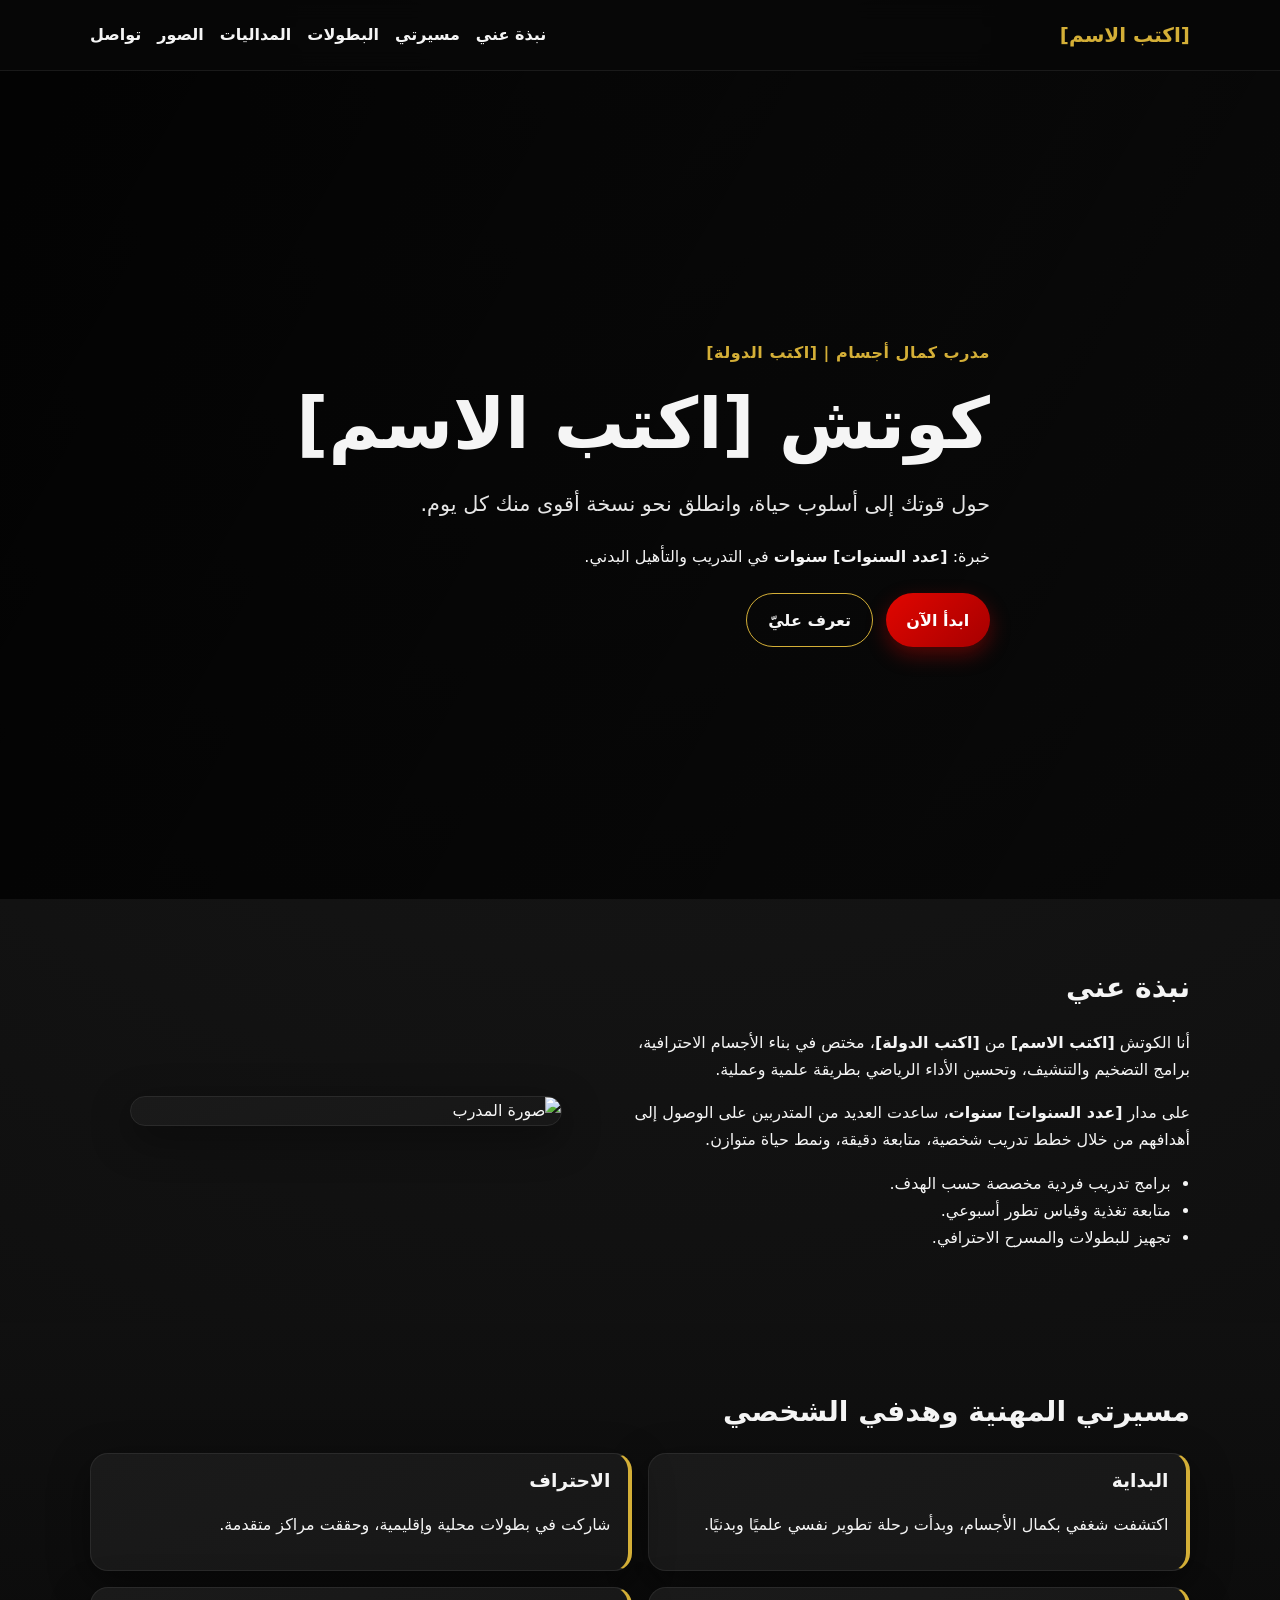
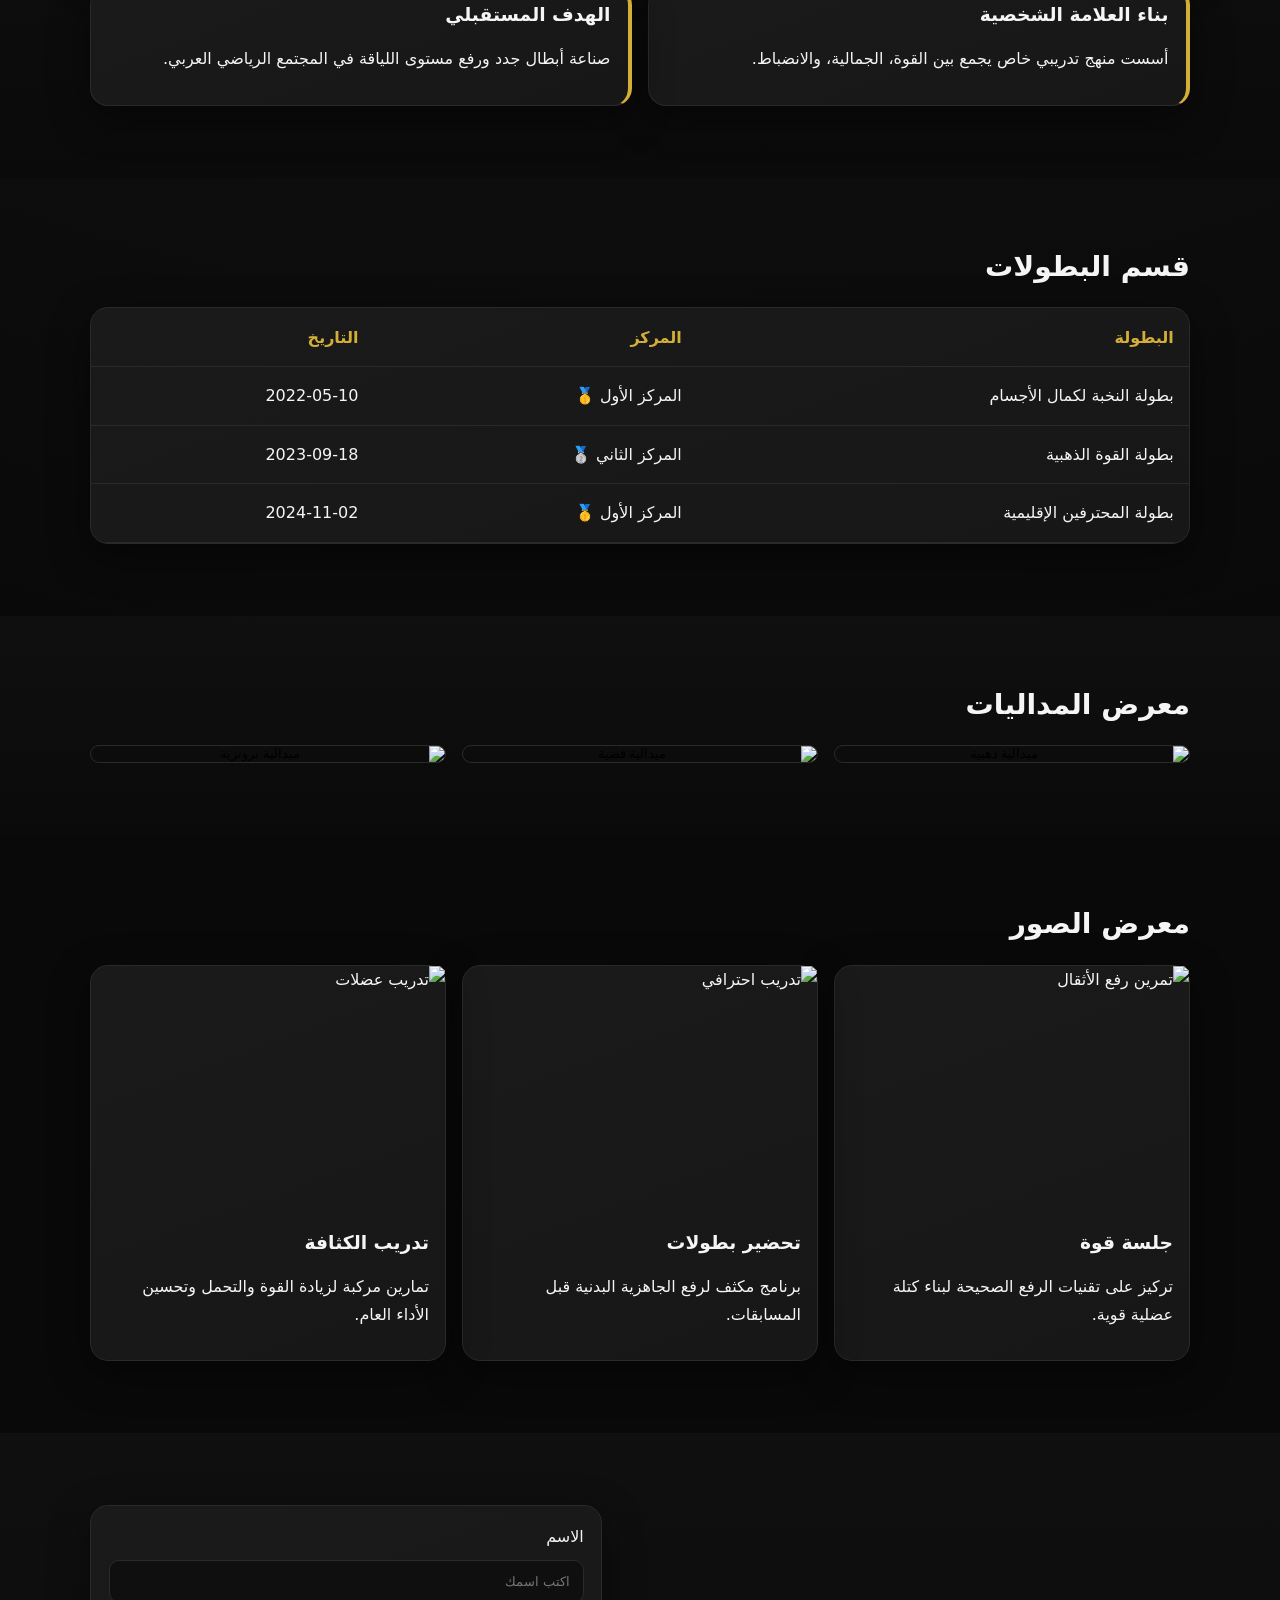
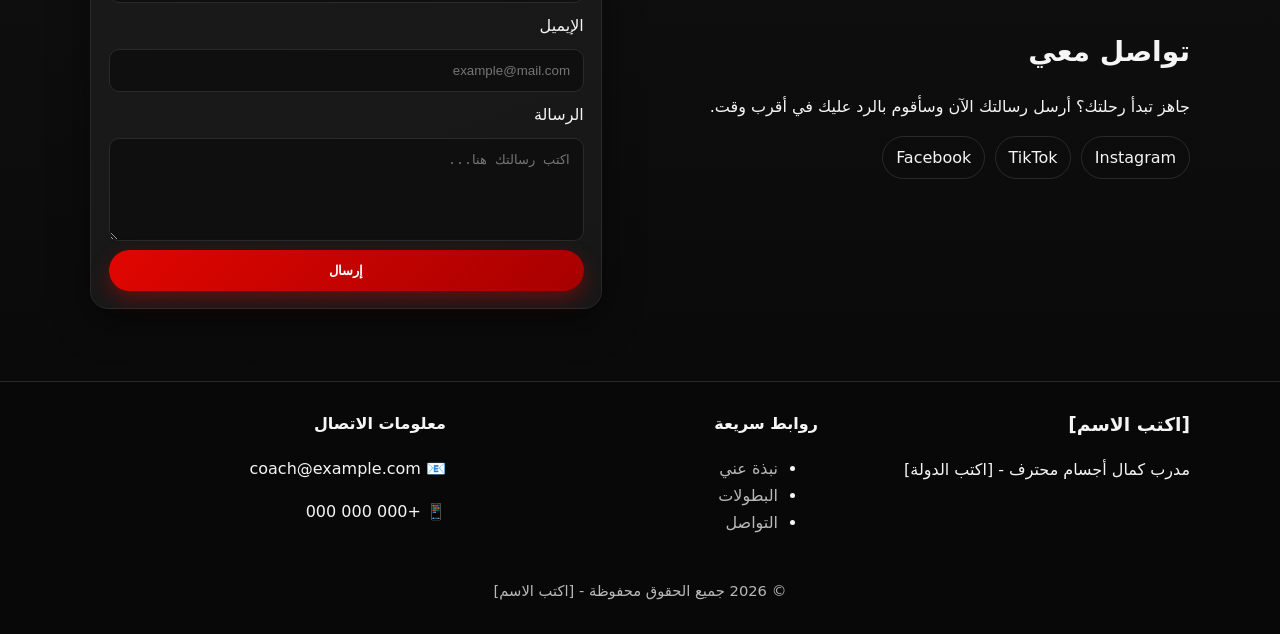
==== index.html @ ee65744c "Add files via upload" ====
<!DOCTYPE html>
<html lang="ar" dir="rtl">
  <head>
    <meta charset="UTF-8" />
    <meta name="viewport" content="width=device-width, initial-scale=1.0" />
    <title>كوتش [اكتب الاسم] | مدرب كمال أجسام محترف</title>
    <meta
      name="description"
      content="الموقع الشخصي لمدرب كمال الأجسام [اكتب الاسم] من [اكتب الدولة] بخبرة [عدد السنوات] في التدريب، البطولات، والتحول الرياضي."
    />
    <meta
      name="keywords"
      content="كمال أجسام, مدرب شخصي, بطولات, تدريب, Fitness Coach, Bodybuilding"
    />
    <meta name="author" content="[اكتب الاسم]" />
    <meta property="og:title" content="كوتش [اكتب الاسم] | مدرب كمال أجسام" />
    <meta
      property="og:description"
      content="تعرف على خبرات وإنجازات [اكتب الاسم] في عالم كمال الأجسام." 
    />
    <meta property="og:type" content="website" />
    <meta property="og:image" content="https://images.unsplash.com/photo-1534438327276-14e5300c3a48?auto=format&fit=crop&w=1600&q=80" />
    <link rel="preconnect" href="https://images.unsplash.com" />
    <link rel="stylesheet" href="style.css" />
  </head>
  <body>
    <header class="site-header">
      <nav class="nav container" aria-label="القائمة الرئيسية">
        <a href="#home" class="brand">[اكتب الاسم]</a>
        <button class="menu-toggle" aria-expanded="false" aria-controls="nav-links">☰</button>
        <ul id="nav-links" class="nav-links">
          <li><a href="#about">نبذة عني</a></li>
          <li><a href="#journey">مسيرتي</a></li>
          <li><a href="#championships">البطولات</a></li>
          <li><a href="#medals">المداليات</a></li>
          <li><a href="#gallery">الصور</a></li>
          <li><a href="#contact">تواصل</a></li>
        </ul>
      </nav>
    </header>

    <main>
      <section id="home" class="hero reveal">
        <div class="hero-overlay"></div>
        <div class="hero-content container">
          <p class="hero-kicker">مدرب كمال أجسام | [اكتب الدولة]</p>
          <h1>كوتش [اكتب الاسم]</h1>
          <p class="hero-subtitle">حول قوتك إلى أسلوب حياة، وانطلق نحو نسخة أقوى منك كل يوم.</p>
          <p class="hero-experience">خبرة: <strong>[عدد السنوات] سنوات</strong> في التدريب والتأهيل البدني.</p>
          <div class="hero-actions">
            <a href="#contact" class="btn btn-primary">ابدأ الآن</a>
            <a href="#about" class="btn btn-outline">تعرف عليّ</a>
          </div>
        </div>
      </section>

      <section id="about" class="section reveal">
        <div class="container about-grid">
          <div>
            <h2>نبذة عني</h2>
            <p>
              أنا الكوتش <strong>[اكتب الاسم]</strong> من <strong>[اكتب الدولة]</strong>، مختص في بناء الأجسام
              الاحترافية، برامج التضخيم والتنشيف، وتحسين الأداء الرياضي بطريقة علمية وعملية.
            </p>
            <p>
              على مدار <strong>[عدد السنوات] سنوات</strong>، ساعدت العديد من المتدربين على الوصول إلى أهدافهم
              من خلال خطط تدريب شخصية، متابعة دقيقة، ونمط حياة متوازن.
            </p>
            <ul class="highlights">
              <li>برامج تدريب فردية مخصصة حسب الهدف.</li>
              <li>متابعة تغذية وقياس تطور أسبوعي.</li>
              <li>تجهيز للبطولات والمسرح الاحترافي.</li>
            </ul>
          </div>
          <figure class="about-photo card">
            <img
              loading="lazy"
              src="https://images.unsplash.com/photo-1599058917212-d750089bc07e?auto=format&fit=crop&w=900&q=80"
              alt="صورة المدرب"
            />
          </figure>
        </div>
      </section>

      <section id="journey" class="section section-dark reveal">
        <div class="container">
          <h2>مسيرتي المهنية وهدفي الشخصي</h2>
          <div class="timeline">
            <article class="timeline-item card">
              <h3>البداية</h3>
              <p>اكتشفت شغفي بكمال الأجسام، وبدأت رحلة تطوير نفسي علميًا وبدنيًا.</p>
            </article>
            <article class="timeline-item card">
              <h3>الاحتراف</h3>
              <p>شاركت في بطولات محلية وإقليمية، وحققت مراكز متقدمة.</p>
            </article>
            <article class="timeline-item card">
              <h3>بناء العلامة الشخصية</h3>
              <p>أسست منهج تدريبي خاص يجمع بين القوة، الجمالية، والانضباط.</p>
            </article>
            <article class="timeline-item card">
              <h3>الهدف المستقبلي</h3>
              <p>صناعة أبطال جدد ورفع مستوى اللياقة في المجتمع الرياضي العربي.</p>
            </article>
          </div>
        </div>
      </section>

      <section id="championships" class="section reveal">
        <div class="container">
          <h2>قسم البطولات</h2>
          <div class="table-wrap card">
            <table>
              <thead>
                <tr>
                  <th>البطولة</th>
                  <th>المركز</th>
                  <th>التاريخ</th>
                </tr>
              </thead>
              <tbody>
                <tr>
                  <td>بطولة النخبة لكمال الأجسام</td>
                  <td>المركز الأول 🥇</td>
                  <td>2022-05-10</td>
                </tr>
                <tr>
                  <td>بطولة القوة الذهبية</td>
                  <td>المركز الثاني 🥈</td>
                  <td>2023-09-18</td>
                </tr>
                <tr>
                  <td>بطولة المحترفين الإقليمية</td>
                  <td>المركز الأول 🥇</td>
                  <td>2024-11-02</td>
                </tr>
              </tbody>
            </table>
          </div>
        </div>
      </section>

      <section id="medals" class="section section-dark reveal">
        <div class="container">
          <h2>معرض المداليات</h2>
          <div class="grid medals-grid">
            <button class="image-card" data-lightbox="https://images.unsplash.com/photo-1571019613454-1cb2f99b2d8b?auto=format&fit=crop&w=1400&q=80" aria-label="عرض الميدالية الأولى">
              <img loading="lazy" src="https://images.unsplash.com/photo-1571019613454-1cb2f99b2d8b?auto=format&fit=crop&w=600&q=70" alt="ميدالية ذهبية" />
            </button>
            <button class="image-card" data-lightbox="https://images.unsplash.com/photo-1517836357463-d25dfeac3438?auto=format&fit=crop&w=1400&q=80" aria-label="عرض الميدالية الثانية">
              <img loading="lazy" src="https://images.unsplash.com/photo-1517836357463-d25dfeac3438?auto=format&fit=crop&w=600&q=70" alt="ميدالية فضية" />
            </button>
            <button class="image-card" data-lightbox="https://images.unsplash.com/photo-1541534741688-6078c6bfb5c5?auto=format&fit=crop&w=1400&q=80" aria-label="عرض الميدالية الثالثة">
              <img loading="lazy" src="https://images.unsplash.com/photo-1541534741688-6078c6bfb5c5?auto=format&fit=crop&w=600&q=70" alt="ميدالية برونزية" />
            </button>
          </div>
        </div>
      </section>

      <section id="gallery" class="section reveal">
        <div class="container">
          <h2>معرض الصور</h2>
          <div class="grid photo-grid">
            <article class="card photo-card">
              <img loading="lazy" src="https://images.unsplash.com/photo-1579758629938-03607ccdbaba?auto=format&fit=crop&w=900&q=80" alt="تمرين رفع الأثقال" />
              <div class="photo-info">
                <h3>جلسة قوة</h3>
                <p>تركيز على تقنيات الرفع الصحيحة لبناء كتلة عضلية قوية.</p>
              </div>
            </article>
            <article class="card photo-card">
              <img loading="lazy" src="https://images.unsplash.com/photo-1583454110551-21f2fa2afe61?auto=format&fit=crop&w=900&q=80" alt="تدريب احترافي" />
              <div class="photo-info">
                <h3>تحضير بطولات</h3>
                <p>برنامج مكثف لرفع الجاهزية البدنية قبل المسابقات.</p>
              </div>
            </article>
            <article class="card photo-card">
              <img loading="lazy" src="https://images.unsplash.com/photo-1530822847156-5df684ec5ee1?auto=format&fit=crop&w=900&q=80" alt="تدريب عضلات" />
              <div class="photo-info">
                <h3>تدريب الكثافة</h3>
                <p>تمارين مركبة لزيادة القوة والتحمل وتحسين الأداء العام.</p>
              </div>
            </article>
          </div>
        </div>
      </section>

      <section id="contact" class="section section-dark reveal">
        <div class="container contact-grid">
          <div>
            <h2>تواصل معي</h2>
            <p>جاهز تبدأ رحلتك؟ أرسل رسالتك الآن وسأقوم بالرد عليك في أقرب وقت.</p>
            <div class="social-links">
              <a href="#" aria-label="Instagram">Instagram</a>
              <a href="#" aria-label="TikTok">TikTok</a>
              <a href="#" aria-label="Facebook">Facebook</a>
            </div>
          </div>
          <form class="contact-form card" aria-label="نموذج التواصل">
            <label for="name">الاسم</label>
            <input id="name" name="name" type="text" placeholder="اكتب اسمك" required />

            <label for="email">الإيميل</label>
            <input id="email" name="email" type="email" placeholder="example@mail.com" required />

            <label for="message">الرسالة</label>
            <textarea id="message" name="message" rows="5" placeholder="اكتب رسالتك هنا..." required></textarea>

            <button type="submit" class="btn btn-primary">إرسال</button>
          </form>
        </div>
      </section>
    </main>

    <footer class="site-footer">
      <div class="container footer-grid">
        <div>
          <h3>[اكتب الاسم]</h3>
          <p>مدرب كمال أجسام محترف - [اكتب الدولة]</p>
        </div>
        <div>
          <h4>روابط سريعة</h4>
          <ul>
            <li><a href="#about">نبذة عني</a></li>
            <li><a href="#championships">البطولات</a></li>
            <li><a href="#contact">التواصل</a></li>
          </ul>
        </div>
        <div>
          <h4>معلومات الاتصال</h4>
          <p>📧 coach@example.com</p>
          <p>📱 +000 000 000</p>
        </div>
      </div>
      <p class="copyright">© 2026 جميع الحقوق محفوظة - [اكتب الاسم]</p>
    </footer>

    <div class="lightbox" id="lightbox" aria-hidden="true">
      <button class="lightbox-close" aria-label="إغلاق">×</button>
      <img src="" alt="عرض الصورة بالحجم الكامل" />
    </div>

    <script src="script.js"></script>
  </body>
</html>
---- style.css ----
:root {
  --bg: #090909;
  --bg-alt: #121212;
  --text: #f5f5f5;
  --muted: #b8b8b8;
  --primary: #e10600;
  --accent: #d4af37;
  --card: #171717;
  --border: #2a2a2a;
  --shadow: 0 12px 40px rgba(0, 0, 0, 0.45);
}

* {
  box-sizing: border-box;
}

html {
  scroll-behavior: smooth;
}

body {
  margin: 0;
  font-family: "Tajawal", "Cairo", system-ui, -apple-system, sans-serif;
  background: radial-gradient(circle at top, #1a1a1a, var(--bg) 60%);
  color: var(--text);
  line-height: 1.7;
}

img {
  max-width: 100%;
  display: block;
}

.container {
  width: min(1100px, 92%);
  margin-inline: auto;
}

.section {
  padding: 4.5rem 0;
}

.section-dark {
  background: linear-gradient(180deg, rgba(16, 16, 16, 0.95), rgba(10, 10, 10, 0.98));
}

h1,
h2,
h3,
h4 {
  margin-top: 0;
  line-height: 1.2;
}

h2 {
  font-size: clamp(1.6rem, 2.2vw, 2.3rem);
  margin-bottom: 1.5rem;
}

.site-header {
  position: sticky;
  top: 0;
  z-index: 100;
  background: rgba(0, 0, 0, 0.7);
  backdrop-filter: blur(10px);
  border-bottom: 1px solid rgba(255, 255, 255, 0.08);
}

.nav {
  display: flex;
  align-items: center;
  justify-content: space-between;
  min-height: 70px;
  gap: 1rem;
}

.brand {
  color: var(--accent);
  text-decoration: none;
  font-weight: 800;
  font-size: 1.25rem;
}

.nav-links {
  list-style: none;
  display: flex;
  gap: 1rem;
  margin: 0;
  padding: 0;
}

.nav-links a {
  color: var(--text);
  text-decoration: none;
  font-weight: 600;
  transition: color 0.25s ease;
}

.nav-links a:hover {
  color: var(--primary);
}

.menu-toggle {
  display: none;
  background: transparent;
  color: var(--text);
  border: 0;
  font-size: 1.5rem;
  cursor: pointer;
}

.hero {
  position: relative;
  min-height: 92vh;
  display: grid;
  align-items: center;
  overflow: hidden;
  background-image: url("https://images.unsplash.com/photo-1581009146145-b5ef050c2e1e?auto=format&fit=crop&w=1800&q=80");
  background-size: cover;
  background-position: center;
}

.hero-overlay {
  position: absolute;
  inset: 0;
  background: linear-gradient(120deg, rgba(0, 0, 0, 0.88), rgba(0, 0, 0, 0.55));
}

.hero-content {
  position: relative;
  z-index: 1;
  max-width: 700px;
}

.hero h1 {
  font-size: clamp(2.1rem, 6vw, 4.4rem);
  margin-bottom: 0.7rem;
}

.hero-kicker {
  color: var(--accent);
  font-weight: 700;
  letter-spacing: 0.5px;
}

.hero-subtitle {
  font-size: clamp(1rem, 2vw, 1.3rem);
  color: #e6e6e6;
}

.hero-actions {
  display: flex;
  gap: 0.8rem;
  margin-top: 1.4rem;
  flex-wrap: wrap;
}

.btn {
  border: none;
  padding: 0.8rem 1.3rem;
  border-radius: 999px;
  text-decoration: none;
  font-weight: 700;
  display: inline-flex;
  align-items: center;
  justify-content: center;
  transition: transform 0.25s ease, box-shadow 0.25s ease, background-color 0.25s ease;
}

.btn:hover {
  transform: translateY(-3px);
}

.btn-primary {
  background: linear-gradient(135deg, var(--primary), #a60000);
  color: #fff;
  box-shadow: 0 8px 20px rgba(225, 6, 0, 0.35);
}

.btn-outline {
  color: var(--text);
  border: 1px solid var(--accent);
}

.card {
  background: linear-gradient(160deg, #1a1a1a, var(--card));
  border: 1px solid var(--border);
  border-radius: 18px;
  box-shadow: var(--shadow);
}

.about-grid,
.contact-grid {
  display: grid;
  grid-template-columns: 1.1fr 1fr;
  gap: 1.5rem;
  align-items: center;
}

.about-photo {
  overflow: hidden;
}

.about-photo img {
  width: 100%;
  height: 100%;
  object-fit: cover;
}

.highlights {
  margin: 1rem 0 0;
  padding-right: 1.2rem;
}

.timeline {
  display: grid;
  grid-template-columns: repeat(2, minmax(0, 1fr));
  gap: 1rem;
}

.timeline-item {
  padding: 1rem 1.1rem;
  border-inline-start: 4px solid var(--accent);
}

.table-wrap {
  overflow: auto;
}

table {
  width: 100%;
  border-collapse: collapse;
  min-width: 600px;
}

th,
td {
  padding: 0.95rem;
  text-align: right;
  border-bottom: 1px solid var(--border);
}

th {
  color: var(--accent);
}

.grid {
  display: grid;
  gap: 1rem;
}

.medals-grid {
  grid-template-columns: repeat(auto-fit, minmax(220px, 1fr));
}

.image-card {
  border: 1px solid var(--border);
  border-radius: 14px;
  overflow: hidden;
  cursor: pointer;
  padding: 0;
  background: transparent;
  transition: transform 0.2s ease, box-shadow 0.2s ease;
}

.image-card:hover,
.photo-card:hover {
  transform: translateY(-5px);
  box-shadow: 0 10px 24px rgba(212, 175, 55, 0.25);
}

.photo-grid {
  grid-template-columns: repeat(auto-fit, minmax(250px, 1fr));
}

.photo-card img {
  width: 100%;
  height: 250px;
  object-fit: cover;
}

.photo-info {
  padding: 1rem;
}

.social-links {
  display: flex;
  flex-wrap: wrap;
  gap: 0.6rem;
  margin-top: 1rem;
}

.social-links a {
  color: var(--text);
  text-decoration: none;
  border: 1px solid var(--border);
  border-radius: 999px;
  padding: 0.45rem 0.8rem;
  transition: background-color 0.2s ease;
}

.social-links a:hover {
  background: #222;
}

.contact-form {
  display: grid;
  gap: 0.6rem;
  padding: 1.1rem;
}

input,
textarea {
  width: 100%;
  padding: 0.8rem;
  border: 1px solid var(--border);
  border-radius: 10px;
  background: #0f0f0f;
  color: var(--text);
}

.site-footer {
  border-top: 1px solid var(--border);
  background: #080808;
  padding: 2rem 0 1rem;
}

.footer-grid {
  display: grid;
  grid-template-columns: repeat(3, 1fr);
  gap: 1rem;
}

.site-footer a {
  color: var(--muted);
  text-decoration: none;
}

.copyright {
  text-align: center;
  color: var(--muted);
  margin-top: 1.6rem;
  font-size: 0.92rem;
}

.lightbox {
  position: fixed;
  inset: 0;
  background: rgba(0, 0, 0, 0.9);
  display: none;
  align-items: center;
  justify-content: center;
  padding: 1rem;
  z-index: 500;
}

.lightbox.active {
  display: flex;
}

.lightbox img {
  max-width: min(1000px, 95vw);
  max-height: 88vh;
  border-radius: 12px;
}

.lightbox-close {
  position: absolute;
  top: 1rem;
  left: 1rem;
  font-size: 2rem;
  color: #fff;
  background: transparent;
  border: 0;
  cursor: pointer;
}

/* Animation helpers */
.reveal {
  opacity: 0;
  transform: translateY(30px);
  transition: opacity 0.7s ease, transform 0.7s ease;
}

.reveal.visible {
  opacity: 1;
  transform: translateY(0);
}

@media (max-width: 900px) {
  .about-grid,
  .contact-grid,
  .footer-grid,
  .timeline {
    grid-template-columns: 1fr;
  }

  .menu-toggle {
    display: inline-block;
  }

  .nav-links {
    position: absolute;
    top: 70px;
    left: 4%;
    right: 4%;
    background: #101010;
    border: 1px solid var(--border);
    border-radius: 12px;
    padding: 0.8rem;
    flex-direction: column;
    display: none;
  }

  .nav-links.open {
    display: flex;
  }
}
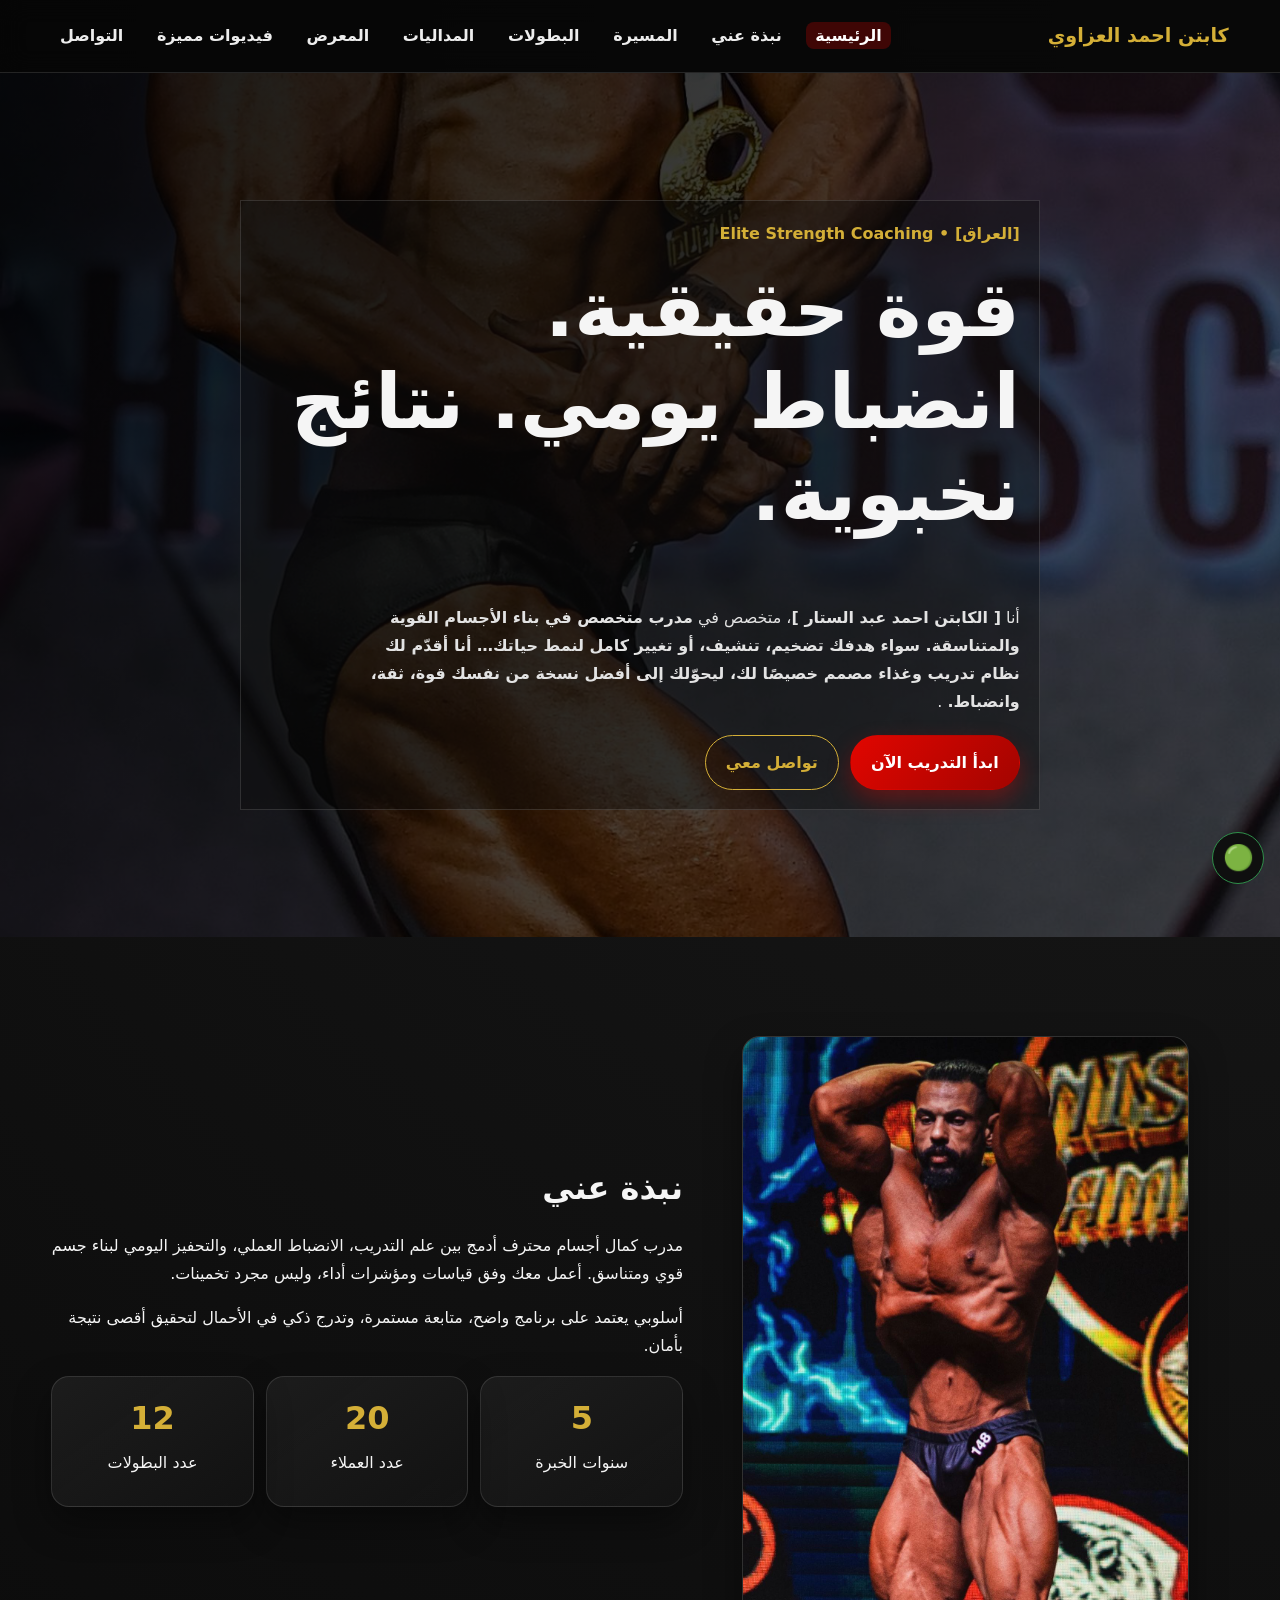
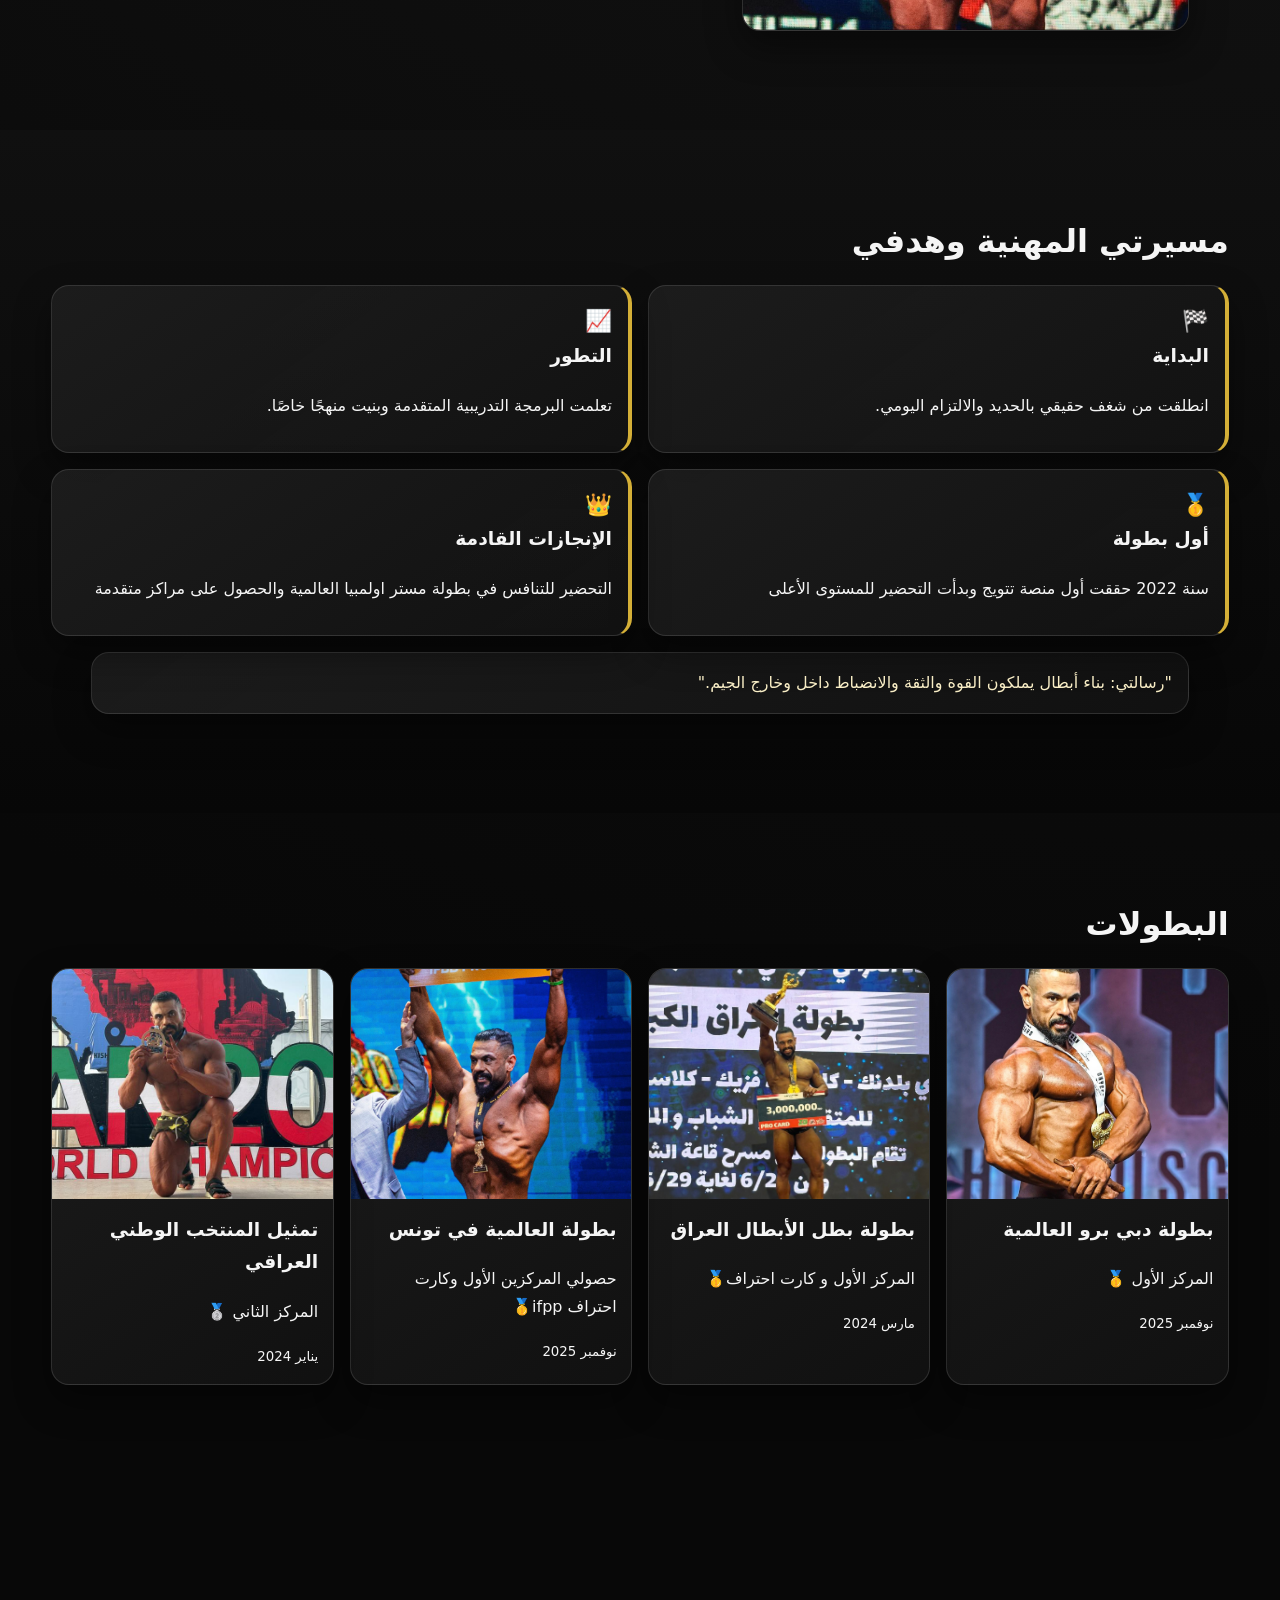
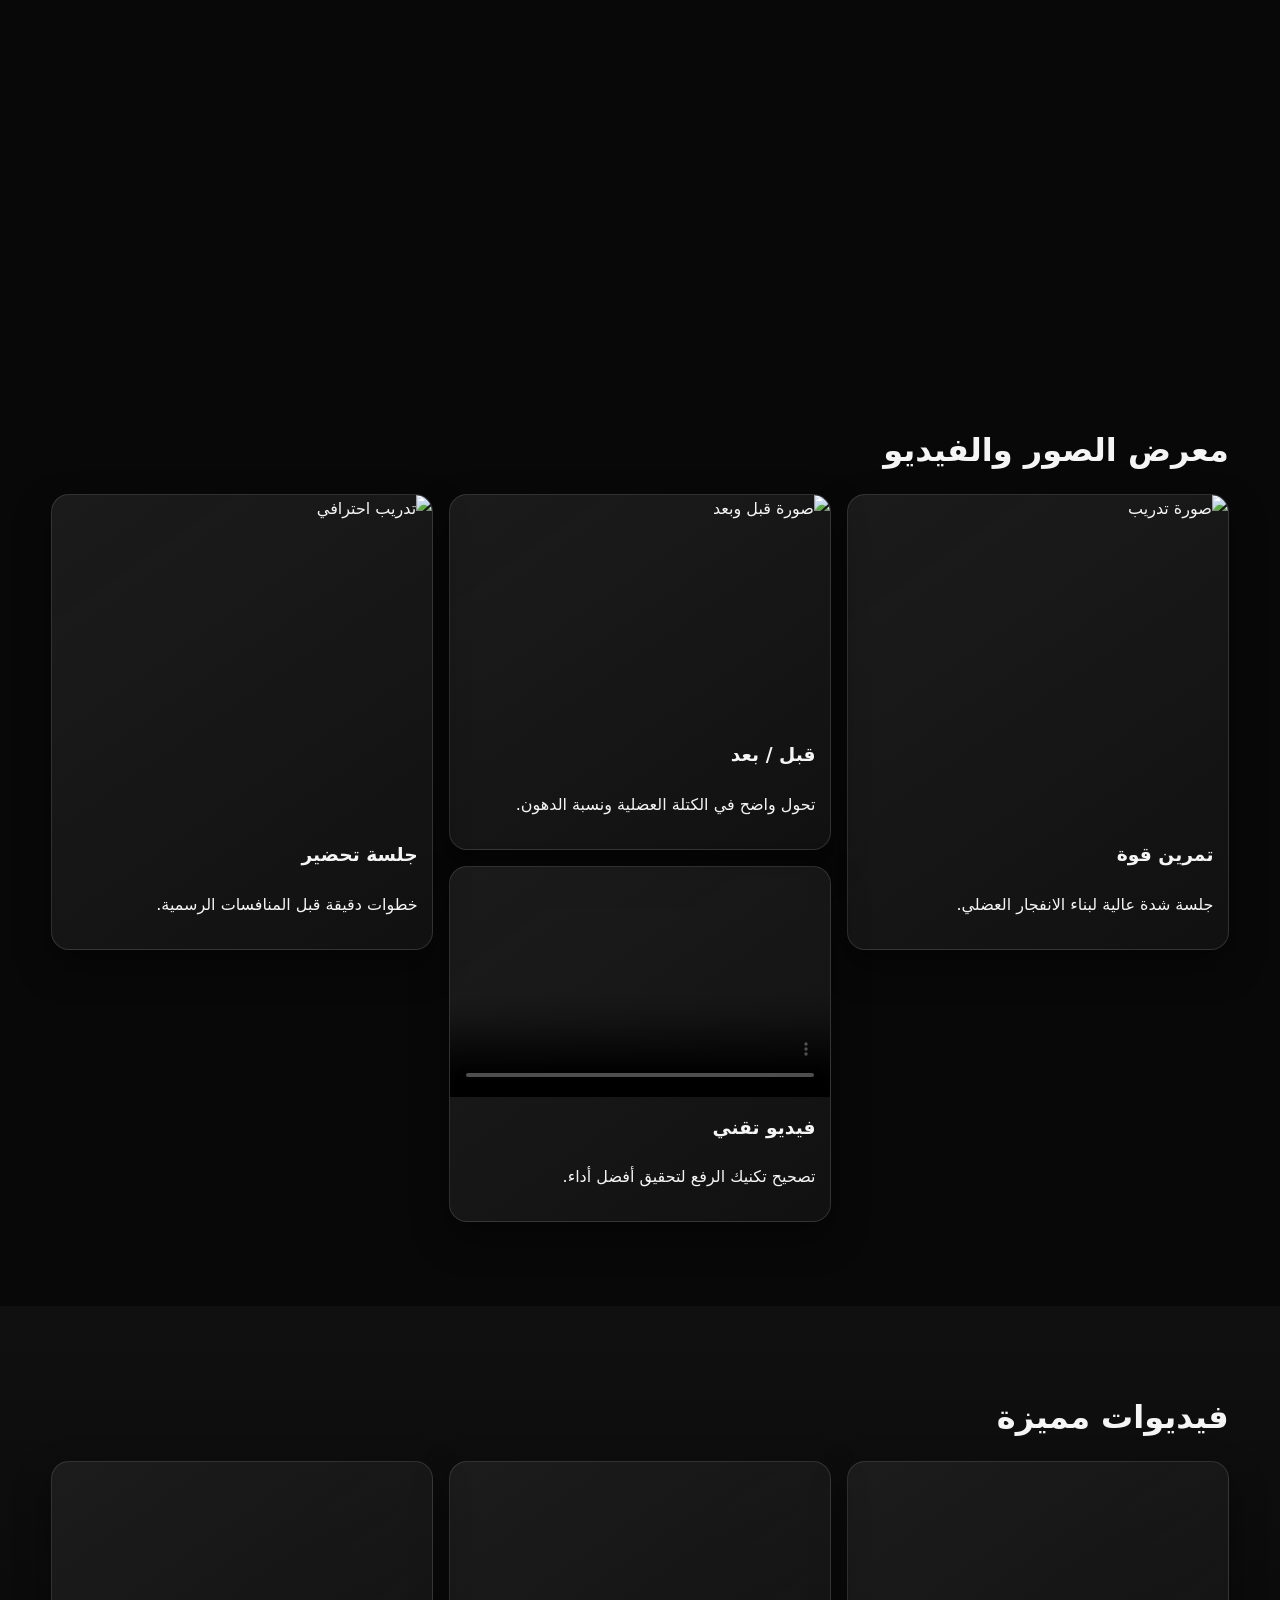
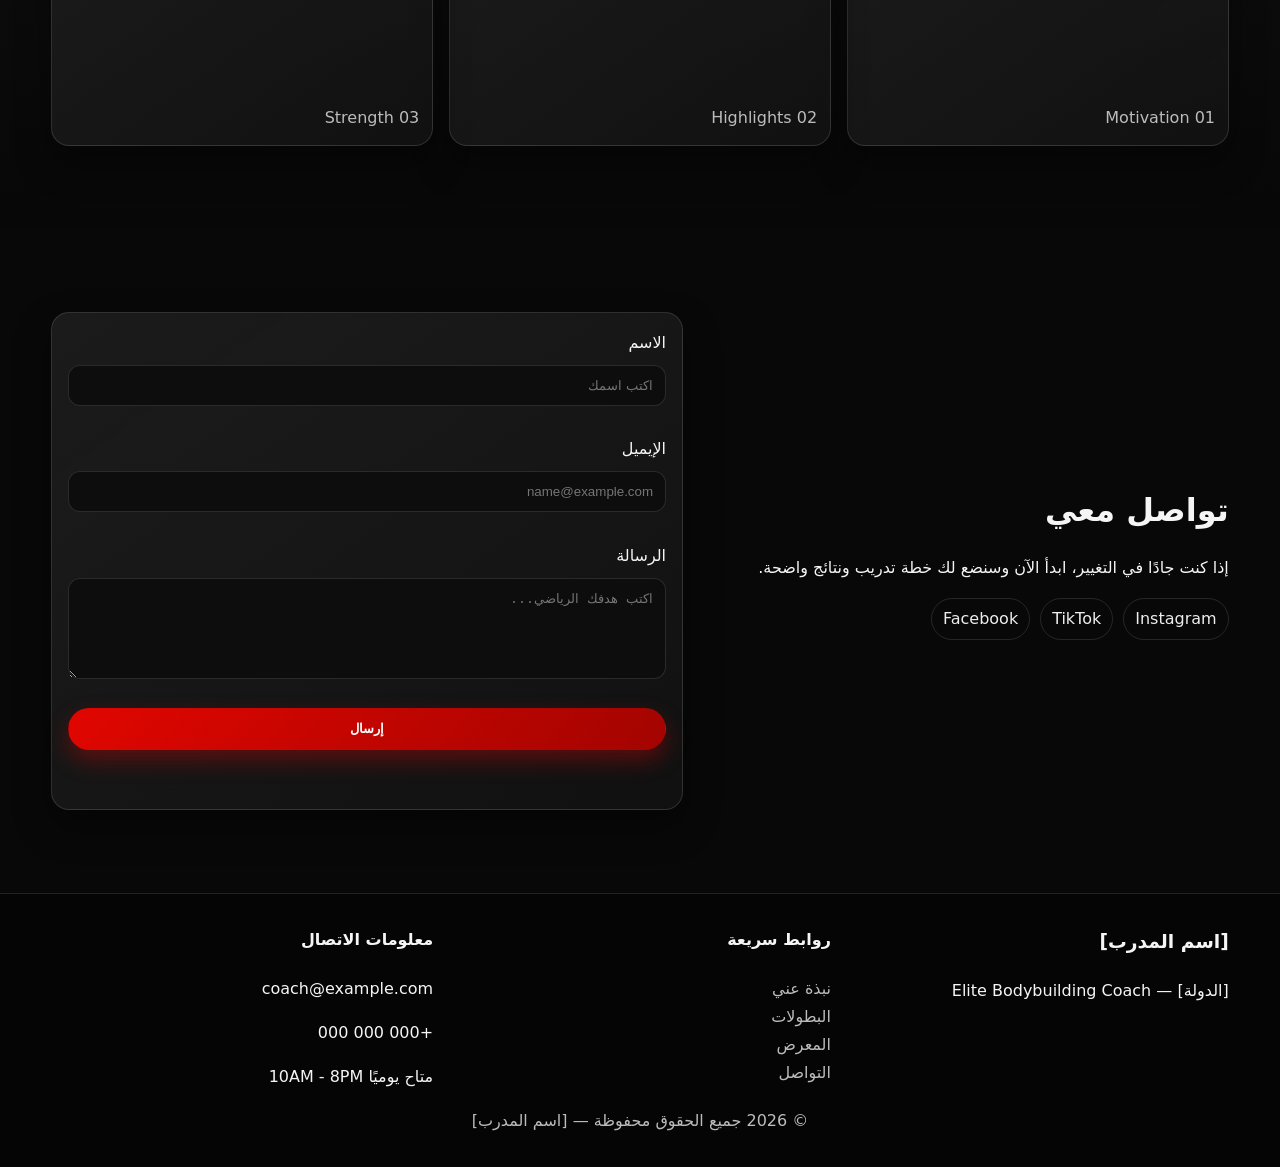
==== commit f39daff0: "Add files via upload" ====
--- a/index.html
+++ b/index.html
@@ -3,242 +3,293 @@
   <head>
     <meta charset="UTF-8" />
     <meta name="viewport" content="width=device-width, initial-scale=1.0" />
-    <title>كوتش [اكتب الاسم] | مدرب كمال أجسام محترف</title>
+    <title>[اسم المدرب] | Elite Bodybuilding Coach</title>
     <meta
       name="description"
-      content="الموقع الشخصي لمدرب كمال الأجسام [اكتب الاسم] من [اكتب الدولة] بخبرة [عدد السنوات] في التدريب، البطولات، والتحول الرياضي."
+      content="الهوية الرسمية للمدرب [اسم المدرب] — مدرب كمال أجسام احترافي للتضخيم والتنشيف والتدريب الأونلاين بخطط دقيقة ونتائج قوية."
     />
+    <meta name="keywords" content="Bodybuilding, Personal Trainer, تضخيم, تنشيف, تدريب أونلاين" />
+    <meta name="author" content="[اسم المدرب]" />
+    <meta name="theme-color" content="#080808" />
+    <meta property="og:title" content="[اسم المدرب] | Elite Coach" />
+    <meta property="og:description" content="ابنِ جسمًا قويًا بعقلية الأبطال مع مدرب محترف." />
     <meta
-      name="keywords"
-      content="كمال أجسام, مدرب شخصي, بطولات, تدريب, Fitness Coach, Bodybuilding"
+      property="og:image"
+      content="https://images.unsplash.com/photo-1534367610501-26aa4fcf43b7?auto=format&fit=crop&w=1600&q=80"
     />
-    <meta name="author" content="[اكتب الاسم]" />
-    <meta property="og:title" content="كوتش [اكتب الاسم] | مدرب كمال أجسام" />
-    <meta
-      property="og:description"
-      content="تعرف على خبرات وإنجازات [اكتب الاسم] في عالم كمال الأجسام." 
-    />
-    <meta property="og:type" content="website" />
-    <meta property="og:image" content="https://images.unsplash.com/photo-1534438327276-14e5300c3a48?auto=format&fit=crop&w=1600&q=80" />
+
     <link rel="preconnect" href="https://images.unsplash.com" />
     <link rel="stylesheet" href="style.css" />
   </head>
   <body>
+    <div id="scrollProgress" aria-hidden="true"></div>
+
     <header class="site-header">
-      <nav class="nav container" aria-label="القائمة الرئيسية">
-        <a href="#home" class="brand">[اكتب الاسم]</a>
-        <button class="menu-toggle" aria-expanded="false" aria-controls="nav-links">☰</button>
-        <ul id="nav-links" class="nav-links">
+      <nav class="container navbar" aria-label="التنقل الرئيسي">
+        <a href="#hero" class="brand">كابتن احمد العزاوي</a>
+
+        <button id="menuToggle" class="menu-toggle" aria-expanded="false" aria-label="فتح القائمة">
+          ☰
+        </button>
+
+        <ul id="navLinks" class="nav-links">
+          <li><a href="#hero">الرئيسية</a></li>
           <li><a href="#about">نبذة عني</a></li>
-          <li><a href="#journey">مسيرتي</a></li>
+          <li><a href="#journey">المسيرة</a></li>
           <li><a href="#championships">البطولات</a></li>
           <li><a href="#medals">المداليات</a></li>
-          <li><a href="#gallery">الصور</a></li>
-          <li><a href="#contact">تواصل</a></li>
+          <li><a href="#gallery">المعرض</a></li>
+          <li><a href="#featured-videos">فيديوات مميزة</a></li>
+          <li><a href="#contact">التواصل</a></li>
         </ul>
       </nav>
     </header>
 
     <main>
-      <section id="home" class="hero reveal">
+      <!-- 1) HERO SECTION -->
+      <section id="hero" class="hero reveal">
+        <video class="hero-video" autoplay muted loop playsinline poster="images/11.jpg">
+          <source src="images/v3.mp4" type="video/mp4" />
+        </video>
+        <img
+          class="hero-fallback"
+          src="images/10.jpg"
+          alt="مدرب كمال أجسام"
+          fetchpriority="high"
+        />
         <div class="hero-overlay"></div>
-        <div class="hero-content container">
-          <p class="hero-kicker">مدرب كمال أجسام | [اكتب الدولة]</p>
-          <h1>كوتش [اكتب الاسم]</h1>
-          <p class="hero-subtitle">حول قوتك إلى أسلوب حياة، وانطلق نحو نسخة أقوى منك كل يوم.</p>
-          <p class="hero-experience">خبرة: <strong>[عدد السنوات] سنوات</strong> في التدريب والتأهيل البدني.</p>
-          <div class="hero-actions">
-            <a href="#contact" class="btn btn-primary">ابدأ الآن</a>
-            <a href="#about" class="btn btn-outline">تعرف عليّ</a>
-          </div>
-        </div>
-      </section>
-
+
+        <div class="container hero-content glass">
+          <p class="eyebrow">[العراق] • Elite Strength Coaching</p>
+          <h1>قوة حقيقية. انضباط يومي. نتائج نخبوية.</h1>
+          <p class="lead">
+            أنا <strong>[ الكابتن احمد عبد الستار ]</strong>، متخصص في
+            <strong>  مدرب متخصص في بناء الأجسام القوية والمتناسقة.
+سواء هدفك تضخيم، تنشيف، أو تغيير كامل لنمط حياتك…
+أنا أقدّم لك نظام تدريب وغذاء مصمم خصيصًا لك،
+ليحوّلك إلى أفضل نسخة من نفسك  قوة، ثقة، وانضباط.</strong> <strong></strong>.
+           
+          </p>
+          <div class="hero-cta">
+            <a href="tell.html" class="btn btn-primary">ابدأ التدريب الآن</a>
+            <a href="#contact" class="btn btn-outline">تواصل معي</a>
+          </div>
+
+          
+        </div>
+      </section>
+
+      <!-- 2) ABOUT -->
       <section id="about" class="section reveal">
         <div class="container about-grid">
+          <figure class="panel profile-card tilt-card">
+            <img
+              loading="lazy"
+              src="images/3.jpg"
+              alt="الصورة الاحترافية للمدرب"
+            />
+          </figure>
+
           <div>
             <h2>نبذة عني</h2>
             <p>
-              أنا الكوتش <strong>[اكتب الاسم]</strong> من <strong>[اكتب الدولة]</strong>، مختص في بناء الأجسام
-              الاحترافية، برامج التضخيم والتنشيف، وتحسين الأداء الرياضي بطريقة علمية وعملية.
+              مدرب كمال أجسام محترف أدمج بين علم التدريب، الانضباط العملي، والتحفيز اليومي لبناء جسم قوي ومتناسق.
+              أعمل معك وفق قياسات ومؤشرات أداء، وليس مجرد تخمينات.
             </p>
             <p>
-              على مدار <strong>[عدد السنوات] سنوات</strong>، ساعدت العديد من المتدربين على الوصول إلى أهدافهم
-              من خلال خطط تدريب شخصية، متابعة دقيقة، ونمط حياة متوازن.
+              أسلوبي يعتمد على برنامج واضح، متابعة مستمرة، وتدرج ذكي في الأحمال لتحقيق أقصى نتيجة بأمان.
             </p>
-            <ul class="highlights">
-              <li>برامج تدريب فردية مخصصة حسب الهدف.</li>
-              <li>متابعة تغذية وقياس تطور أسبوعي.</li>
-              <li>تجهيز للبطولات والمسرح الاحترافي.</li>
-            </ul>
-          </div>
-          <figure class="about-photo card">
-            <img
-              loading="lazy"
-              src="https://images.unsplash.com/photo-1599058917212-d750089bc07e?auto=format&fit=crop&w=900&q=80"
-              alt="صورة المدرب"
-            />
-          </figure>
-        </div>
-      </section>
-
+
+            <div class="stats-grid">
+              <article class="panel stat">
+                <h3 data-counter="5">0</h3>
+                <p>سنوات الخبرة</p>
+              </article>
+              <article class="panel stat">
+                <h3 data-counter="20">0</h3>
+                <p>عدد العملاء</p>
+              </article>
+              <article class="panel stat">
+                <h3 data-counter="12">0</h3>
+                <p>عدد البطولات</p>
+              </article>
+            </div>
+          </div>
+        </div>
+      </section>
+
+      <!-- 3) CAREER + MISSION -->
       <section id="journey" class="section section-dark reveal">
         <div class="container">
-          <h2>مسيرتي المهنية وهدفي الشخصي</h2>
+          <h2>مسيرتي المهنية وهدفي</h2>
+
           <div class="timeline">
-            <article class="timeline-item card">
-              <h3>البداية</h3>
-              <p>اكتشفت شغفي بكمال الأجسام، وبدأت رحلة تطوير نفسي علميًا وبدنيًا.</p>
-            </article>
-            <article class="timeline-item card">
-              <h3>الاحتراف</h3>
-              <p>شاركت في بطولات محلية وإقليمية، وحققت مراكز متقدمة.</p>
-            </article>
-            <article class="timeline-item card">
-              <h3>بناء العلامة الشخصية</h3>
-              <p>أسست منهج تدريبي خاص يجمع بين القوة، الجمالية، والانضباط.</p>
-            </article>
-            <article class="timeline-item card">
-              <h3>الهدف المستقبلي</h3>
-              <p>صناعة أبطال جدد ورفع مستوى اللياقة في المجتمع الرياضي العربي.</p>
-            </article>
-          </div>
-        </div>
-      </section>
-
+            <article class="panel timeline-item"><span>🏁</span><h3>البداية</h3><p>انطلقت من شغف حقيقي بالحديد والالتزام اليومي.</p></article>
+            <article class="panel timeline-item"><span>📈</span><h3>التطور</h3><p>تعلمت البرمجة التدريبية المتقدمة وبنيت منهجًا خاصًا.</p></article>
+            <article class="panel timeline-item"><span>🥇</span><h3>أول بطولة</h3><p> سنة 2022 حققت أول منصة تتويج وبدأت التحضير للمستوى الأعلى </p></article>
+            <article class="panel timeline-item"><span>👑</span><h3>الإنجازات القادمة</h3><p> التحضير للتنافس في بطولة مستر اولمبيا العالمية والحصول على مراكز متقدمة </p></article>
+          </div>
+
+          <blockquote class="panel mission">
+            "رسالتي: بناء أبطال يملكون القوة والثقة والانضباط داخل وخارج الجيم."
+          </blockquote>
+        </div>
+      </section>
+
+      <!-- 4) CHAMPIONSHIPS -->
       <section id="championships" class="section reveal">
         <div class="container">
-          <h2>قسم البطولات</h2>
-          <div class="table-wrap card">
-            <table>
-              <thead>
-                <tr>
-                  <th>البطولة</th>
-                  <th>المركز</th>
-                  <th>التاريخ</th>
-                </tr>
-              </thead>
-              <tbody>
-                <tr>
-                  <td>بطولة النخبة لكمال الأجسام</td>
-                  <td>المركز الأول 🥇</td>
-                  <td>2022-05-10</td>
-                </tr>
-                <tr>
-                  <td>بطولة القوة الذهبية</td>
-                  <td>المركز الثاني 🥈</td>
-                  <td>2023-09-18</td>
-                </tr>
-                <tr>
-                  <td>بطولة المحترفين الإقليمية</td>
-                  <td>المركز الأول 🥇</td>
-                  <td>2024-11-02</td>
-                </tr>
-              </tbody>
-            </table>
-          </div>
-        </div>
-      </section>
-
+          <div class="section-head">
+            <h2>البطولات</h2>
+            
+          </div>
+
+          <div class="cards-grid championships-grid">
+
+            <article class="panel champ-card" data-tags="2024 regional">
+              <img loading="lazy" src="images/111.jpg" alt="بطولة المحترفين" />
+              <div><h3>بطولة دبي برو العالمية</h3><p>المركز الأول 🥇</p><small>نوفمبر 2025</small></div>
+            </article>
+
+            <article class="panel champ-card" data-tags="2025 regional">
+              <img loading="lazy" src="images/133.jpg" alt="بطولة الأبطال" />
+              <div><h3>بطولة بطل الأبطال العراق</h3><p>المركز الأول و كارت احتراف🥇</p><small>مارس 2024</small></div>
+            </article>
+            <article class="panel champ-card" data-tags="2024 regional">
+              <img loading="lazy" src="images/222.jpg" alt="بطولة المحترفين" />
+              <div><h3>بطولة العالمية في تونس</h3><p> حصولي المركزين الأول وكارت احتراف ifpp🥇</p><small>نوفمبر 2025</small></div>
+            </article>
+            <article class="panel champ-card" data-tags="2025">
+              <img loading="lazy" src="images/7.jpg" alt="كأس النخبة" />
+              <div><h3>تمثيل المنتخب الوطني العراقي </h3><p>المركز الثاني 🥈</p><small>يناير 2024</small></div>
+            </article>
+          </div>
+        </div>
+      </section>
+
+      <!-- 5) MEDALS -->
       <section id="medals" class="section section-dark reveal">
         <div class="container">
           <h2>معرض المداليات</h2>
-          <div class="grid medals-grid">
-            <button class="image-card" data-lightbox="https://images.unsplash.com/photo-1571019613454-1cb2f99b2d8b?auto=format&fit=crop&w=1400&q=80" aria-label="عرض الميدالية الأولى">
-              <img loading="lazy" src="https://images.unsplash.com/photo-1571019613454-1cb2f99b2d8b?auto=format&fit=crop&w=600&q=70" alt="ميدالية ذهبية" />
+          <div class="cards-grid medals-grid">
+            <button class="panel medal-card" data-lightbox-src="https://images.unsplash.com/photo-1571019613454-1cb2f99b2d8b?auto=format&fit=crop&w=1800&q=80" data-caption="بطولة الأبطال — 2025">
+              <img loading="lazy" src="images/699.jpg" alt="ميدالية ذهبية" />
             </button>
-            <button class="image-card" data-lightbox="https://images.unsplash.com/photo-1517836357463-d25dfeac3438?auto=format&fit=crop&w=1400&q=80" aria-label="عرض الميدالية الثانية">
-              <img loading="lazy" src="https://images.unsplash.com/photo-1517836357463-d25dfeac3438?auto=format&fit=crop&w=600&q=70" alt="ميدالية فضية" />
+            <button class="panel medal-card" data-lightbox-src="https://images.unsplash.com/photo-1517836357463-d25dfeac3438?auto=format&fit=crop&w=1800&q=80" data-caption="بطولة المحترفين — 2024">
+              <img loading="lazy" src="images/699.jpg" alt="ميدالية فضية" />
             </button>
-            <button class="image-card" data-lightbox="https://images.unsplash.com/photo-1541534741688-6078c6bfb5c5?auto=format&fit=crop&w=1400&q=80" aria-label="عرض الميدالية الثالثة">
-              <img loading="lazy" src="https://images.unsplash.com/photo-1541534741688-6078c6bfb5c5?auto=format&fit=crop&w=600&q=70" alt="ميدالية برونزية" />
+            <button class="panel medal-card" data-lightbox-src="https://images.unsplash.com/photo-1541534741688-6078c6bfb5c5?auto=format&fit=crop&w=1800&q=80" data-caption="كأس النخبة — 2025">
+              <img loading="lazy" src="images/888.jpg" alt="ميدالية برونزية" />
             </button>
           </div>
         </div>
       </section>
 
+      <!-- 6) PHOTO + VIDEO GALLERY -->
       <section id="gallery" class="section reveal">
         <div class="container">
-          <h2>معرض الصور</h2>
-          <div class="grid photo-grid">
-            <article class="card photo-card">
-              <img loading="lazy" src="https://images.unsplash.com/photo-1579758629938-03607ccdbaba?auto=format&fit=crop&w=900&q=80" alt="تمرين رفع الأثقال" />
-              <div class="photo-info">
-                <h3>جلسة قوة</h3>
-                <p>تركيز على تقنيات الرفع الصحيحة لبناء كتلة عضلية قوية.</p>
-              </div>
-            </article>
-            <article class="card photo-card">
-              <img loading="lazy" src="https://images.unsplash.com/photo-1583454110551-21f2fa2afe61?auto=format&fit=crop&w=900&q=80" alt="تدريب احترافي" />
-              <div class="photo-info">
-                <h3>تحضير بطولات</h3>
-                <p>برنامج مكثف لرفع الجاهزية البدنية قبل المسابقات.</p>
-              </div>
-            </article>
-            <article class="card photo-card">
-              <img loading="lazy" src="https://images.unsplash.com/photo-1530822847156-5df684ec5ee1?auto=format&fit=crop&w=900&q=80" alt="تدريب عضلات" />
-              <div class="photo-info">
-                <h3>تدريب الكثافة</h3>
-                <p>تمارين مركبة لزيادة القوة والتحمل وتحسين الأداء العام.</p>
-              </div>
-            </article>
-          </div>
-        </div>
-      </section>
-
-      <section id="contact" class="section section-dark reveal">
+          <h2>معرض الصور والفيديو</h2>
+          <div class="masonry-grid">
+            <article class="panel media-card tall">
+              <img loading="lazy" src="https://images.unsplash.com/photo-1534367610501-26aa4fcf43b7?auto=format&fit=crop&w=1300&q=70" alt="صورة تدريب" />
+              <div><h3>تمرين قوة</h3><p>جلسة شدة عالية لبناء الانفجار العضلي.</p></div>
+            </article>
+            <article class="panel media-card">
+              <img loading="lazy" src="https://images.unsplash.com/photo-1579758629938-03607ccdbaba?auto=format&fit=crop&w=1300&q=70" alt="صورة قبل وبعد" />
+              <div><h3>قبل / بعد</h3><p>تحول واضح في الكتلة العضلية ونسبة الدهون.</p></div>
+            </article>
+            <article class="panel media-card">
+              <video controls muted autoplay loop preload="none" poster="https://images.unsplash.com/photo-1583454110551-21f2fa2afe61?auto=format&fit=crop&w=1200&q=70">
+                <source src="videos/training-highlight-1.mp4" type="video/mp4" />
+              </video>
+              <div><h3>فيديو تقني</h3><p>تصحيح تكنيك الرفع لتحقيق أفضل أداء.</p></div>
+            </article>
+            <article class="panel media-card tall">
+              <img loading="lazy" src="https://images.unsplash.com/photo-1599058917765-a780eda07a3e?auto=format&fit=crop&w=1300&q=70" alt="تدريب احترافي" />
+              <div><h3>جلسة تحضير</h3><p>خطوات دقيقة قبل المنافسات الرسمية.</p></div>
+            </article>
+          </div>
+        </div>
+      </section>
+
+      <!-- 7) FEATURED VIDEOS -->
+      <section id="featured-videos" class="section section-dark reveal">
+        <div class="container">
+          <h2>فيديوات مميزة</h2>
+          <div class="cards-grid featured-videos-grid">
+            <article class="panel video-card"><iframe loading="lazy" src="https://www.youtube.com/embed/2tM1LFFxeKg" title="Training motivation" allowfullscreen></iframe><p>Motivation 01</p></article>
+            <article class="panel video-card"><iframe loading="lazy" src="https://www.youtube.com/embed/U0bhE67HuDY" title="Bodybuilding highlights" allowfullscreen></iframe><p>Highlights 02</p></article>
+            <article class="panel video-card"><iframe loading="lazy" src="https://www.youtube.com/embed/y0wgP87-lLw" title="Strength workout" allowfullscreen></iframe><p>Strength 03</p></article>
+          </div>
+        </div>
+      </section>
+
+      <!-- 8) CONTACT -->
+      <section id="contact" class="section reveal">
         <div class="container contact-grid">
           <div>
             <h2>تواصل معي</h2>
-            <p>جاهز تبدأ رحلتك؟ أرسل رسالتك الآن وسأقوم بالرد عليك في أقرب وقت.</p>
+            <p>إذا كنت جادًا في التغيير، ابدأ الآن وسنضع لك خطة تدريب ونتائج واضحة.</p>
             <div class="social-links">
               <a href="#" aria-label="Instagram">Instagram</a>
               <a href="#" aria-label="TikTok">TikTok</a>
               <a href="#" aria-label="Facebook">Facebook</a>
             </div>
           </div>
-          <form class="contact-form card" aria-label="نموذج التواصل">
+
+          <form id="contactForm" class="panel contact-form" novalidate>
             <label for="name">الاسم</label>
-            <input id="name" name="name" type="text" placeholder="اكتب اسمك" required />
+            <input id="name" name="name" type="text" required minlength="2" placeholder="اكتب اسمك" />
+            <small id="nameError" class="error"></small>
 
             <label for="email">الإيميل</label>
-            <input id="email" name="email" type="email" placeholder="example@mail.com" required />
+            <input id="email" name="email" type="email" required placeholder="name@example.com" />
+            <small id="emailError" class="error"></small>
 
             <label for="message">الرسالة</label>
-            <textarea id="message" name="message" rows="5" placeholder="اكتب رسالتك هنا..." required></textarea>
+            <textarea id="message" name="message" rows="5" required minlength="10" placeholder="اكتب هدفك الرياضي..."></textarea>
+            <small id="messageError" class="error"></small>
 
             <button type="submit" class="btn btn-primary">إرسال</button>
+            <p id="formSuccess" class="success" aria-live="polite"></p>
           </form>
         </div>
       </section>
     </main>
 
+    <!-- 9) FOOTER -->
     <footer class="site-footer">
       <div class="container footer-grid">
         <div>
-          <h3>[اكتب الاسم]</h3>
-          <p>مدرب كمال أجسام محترف - [اكتب الدولة]</p>
+          <h3>[اسم المدرب]</h3>
+          <p>[الدولة] — Elite Bodybuilding Coach</p>
         </div>
         <div>
           <h4>روابط سريعة</h4>
           <ul>
             <li><a href="#about">نبذة عني</a></li>
             <li><a href="#championships">البطولات</a></li>
+            <li><a href="#gallery">المعرض</a></li>
             <li><a href="#contact">التواصل</a></li>
           </ul>
         </div>
         <div>
           <h4>معلومات الاتصال</h4>
-          <p>📧 coach@example.com</p>
-          <p>📱 +000 000 000</p>
+          <p>coach@example.com</p>
+          <p>+000 000 000</p>
+          <p>متاح يوميًا 10AM - 8PM</p>
         </div>
       </div>
-      <p class="copyright">© 2026 جميع الحقوق محفوظة - [اكتب الاسم]</p>
+      <p class="copyright">© 2026 جميع الحقوق محفوظة — [اسم المدرب]</p>
     </footer>
 
-    <div class="lightbox" id="lightbox" aria-hidden="true">
-      <button class="lightbox-close" aria-label="إغلاق">×</button>
-      <img src="" alt="عرض الصورة بالحجم الكامل" />
+    <a class="whatsapp-float" href="https://wa.me/+9647703487234" target="_blank" rel="noopener" aria-label="واتساب">🟢</a>
+    <button id="toTop" class="to-top" aria-label="العودة للأعلى">↑</button>
+
+    <div id="lightbox" class="lightbox" aria-hidden="true">
+      <button id="lightboxClose" class="lightbox-close" aria-label="إغلاق">×</button>
+      <img id="lightboxImage" src="" alt="صورة مكبرة" />
+      <p id="lightboxCaption"></p>
     </div>
 
     <script src="script.js"></script>
--- a/style.css
+++ b/style.css
@@ -1,418 +1,222 @@
 :root {
-  --bg: #090909;
-  --bg-alt: #121212;
+  --bg: #080808;
+  --bg-alt: #101010;
+  --panel: rgba(20, 20, 20, 0.78);
   --text: #f5f5f5;
-  --muted: #b8b8b8;
-  --primary: #e10600;
-  --accent: #d4af37;
-  --card: #171717;
-  --border: #2a2a2a;
-  --shadow: 0 12px 40px rgba(0, 0, 0, 0.45);
-}
-
-* {
-  box-sizing: border-box;
-}
-
-html {
-  scroll-behavior: smooth;
-}
-
+  --muted: #bcbcbc;
+  --red: #e10600;
+  --gold: #d4af37;
+  --border: rgba(255, 255, 255, 0.12);
+  --shadow: 0 16px 36px rgba(0, 0, 0, 0.42);
+}
+
+* { box-sizing: border-box; }
+html { scroll-behavior: smooth; }
 body {
   margin: 0;
-  font-family: "Tajawal", "Cairo", system-ui, -apple-system, sans-serif;
-  background: radial-gradient(circle at top, #1a1a1a, var(--bg) 60%);
   color: var(--text);
-  line-height: 1.7;
-}
-
-img {
-  max-width: 100%;
-  display: block;
-}
-
-.container {
-  width: min(1100px, 92%);
-  margin-inline: auto;
-}
-
-.section {
-  padding: 4.5rem 0;
-}
-
-.section-dark {
-  background: linear-gradient(180deg, rgba(16, 16, 16, 0.95), rgba(10, 10, 10, 0.98));
-}
-
-h1,
-h2,
-h3,
-h4 {
-  margin-top: 0;
-  line-height: 1.2;
-}
-
-h2 {
-  font-size: clamp(1.6rem, 2.2vw, 2.3rem);
-  margin-bottom: 1.5rem;
+  font-family: "Cairo", "Tajawal", system-ui, sans-serif;
+  background: radial-gradient(circle at top right, #1a1a1a, var(--bg) 45%);
+  line-height: 1.75;
+}
+
+img, video, iframe { max-width: 100%; display: block; }
+.container { width: min(1200px, 92%); margin-inline: auto; }
+
+#scrollProgress {
+  position: fixed; top: 0; right: 0; height: 4px; width: 0;
+  background: linear-gradient(90deg, var(--gold), var(--red)); z-index: 200;
 }
 
 .site-header {
-  position: sticky;
-  top: 0;
-  z-index: 100;
-  background: rgba(0, 0, 0, 0.7);
-  backdrop-filter: blur(10px);
-  border-bottom: 1px solid rgba(255, 255, 255, 0.08);
-}
-
-.nav {
-  display: flex;
-  align-items: center;
-  justify-content: space-between;
-  min-height: 70px;
-  gap: 1rem;
-}
-
-.brand {
-  color: var(--accent);
-  text-decoration: none;
-  font-weight: 800;
-  font-size: 1.25rem;
-}
-
-.nav-links {
-  list-style: none;
-  display: flex;
-  gap: 1rem;
-  margin: 0;
-  padding: 0;
-}
-
+  position: sticky; top: 0; z-index: 120;
+  backdrop-filter: blur(12px);
+  background: rgba(0, 0, 0, 0.66);
+  border-bottom: 1px solid var(--border);
+}
+
+.navbar { min-height: 72px; display: flex; align-items: center; justify-content: space-between; }
+.brand { color: var(--gold); font-weight: 900; text-decoration: none; font-size: 1.2rem; }
+.menu-toggle { display: none; background: transparent; border: 0; color: #fff; font-size: 1.6rem; }
+
+.nav-links { list-style: none; display: flex; gap: 1rem; margin: 0; padding: 0; }
 .nav-links a {
-  color: var(--text);
-  text-decoration: none;
-  font-weight: 600;
-  transition: color 0.25s ease;
-}
-
-.nav-links a:hover {
-  color: var(--primary);
-}
-
-.menu-toggle {
-  display: none;
-  background: transparent;
-  color: var(--text);
-  border: 0;
-  font-size: 1.5rem;
-  cursor: pointer;
-}
+  color: #ededed; text-decoration: none; font-weight: 700;
+  padding: 0.25rem 0.55rem; border-radius: 8px; transition: all 0.2s ease;
+}
+.nav-links a:hover, .nav-links a.active { background: rgba(225, 6, 0, 0.26); color: #fff; }
+
+.section { padding: 5.2rem 0; }
+.section-dark { background: linear-gradient(180deg, #101010, #070707); }
+h1, h2, h3, h4, p { margin-top: 0; }
+h2 { font-size: clamp(1.7rem, 2.5vw, 2.6rem); margin-bottom: 1rem; }
 
 .hero {
-  position: relative;
-  min-height: 92vh;
-  display: grid;
-  align-items: center;
-  overflow: hidden;
-  background-image: url("https://images.unsplash.com/photo-1581009146145-b5ef050c2e1e?auto=format&fit=crop&w=1800&q=80");
-  background-size: cover;
-  background-position: center;
-}
-
+  min-height: 96vh; position: relative; display: grid; align-items: center; overflow: hidden;
+}
+.hero-video,
+.hero-fallback {
+  position: absolute; inset: 0; width: 100%; height: 100%; object-fit: cover;
+}
+.hero-fallback { z-index: 0; }
+.hero-video { z-index: 1; }
 .hero-overlay {
-  position: absolute;
-  inset: 0;
-  background: linear-gradient(120deg, rgba(0, 0, 0, 0.88), rgba(0, 0, 0, 0.55));
-}
-
+  position: absolute; inset: 0; z-index: 2;
+  background: linear-gradient(115deg, rgba(0,0,0,.92), rgba(0,0,0,.58));
+}
 .hero-content {
-  position: relative;
-  z-index: 1;
-  max-width: 700px;
-}
-
-.hero h1 {
-  font-size: clamp(2.1rem, 6vw, 4.4rem);
-  margin-bottom: 0.7rem;
-}
-
-.hero-kicker {
-  color: var(--accent);
-  font-weight: 700;
-  letter-spacing: 0.5px;
-}
-
-.hero-subtitle {
-  font-size: clamp(1rem, 2vw, 1.3rem);
-  color: #e6e6e6;
-}
-
-.hero-actions {
-  display: flex;
-  gap: 0.8rem;
-  margin-top: 1.4rem;
-  flex-wrap: wrap;
-}
-
+  position: relative; z-index: 3; max-width: 800px; padding: 1.2rem;
+}
+.glass {
+  background: rgba(12, 12, 12, 0.42);
+  border: 1px solid rgba(255, 255, 255, 0.13);
+  
+  
+}
+.hero .eyebrow { color: var(--gold); font-weight: 800; }
+.hero h1 { font-size: clamp(2.2rem, 6vw, 4.8rem); line-height: 1.2; }
+.hero .lead { color: #e3e3e3; max-width: 66ch; }
+
+.hero-cta { margin-top: 1.2rem; display: flex; gap: 0.7rem; flex-wrap: wrap; }
 .btn {
-  border: none;
-  padding: 0.8rem 1.3rem;
-  border-radius: 999px;
-  text-decoration: none;
-  font-weight: 700;
-  display: inline-flex;
-  align-items: center;
-  justify-content: center;
-  transition: transform 0.25s ease, box-shadow 0.25s ease, background-color 0.25s ease;
-}
-
-.btn:hover {
-  transform: translateY(-3px);
-}
-
+  border-radius: 999px; border: 1px solid transparent; text-decoration: none;
+  font-weight: 800; display: inline-flex; align-items: center; justify-content: center;
+  padding: 0.78rem 1.25rem; cursor: pointer; transition: transform .2s ease;
+}
+.btn:hover { transform: translateY(-2px); }
 .btn-primary {
-  background: linear-gradient(135deg, var(--primary), #a60000);
-  color: #fff;
-  box-shadow: 0 8px 20px rgba(225, 6, 0, 0.35);
-}
-
-.btn-outline {
-  color: var(--text);
-  border: 1px solid var(--accent);
-}
-
-.card {
-  background: linear-gradient(160deg, #1a1a1a, var(--card));
+  color: #fff; background: linear-gradient(130deg, var(--red), #a30400);
+  box-shadow: 0 10px 22px rgba(225, 6, 0, 0.34);
+}
+.btn-outline { border-color: var(--gold); color: var(--gold); }
+
+.trust-strip {
+  margin-top: 1rem; display: flex; gap: .6rem; flex-wrap: wrap;
+}
+.trust-strip span {
+  border: 1px solid var(--border); padding: .35rem .7rem; border-radius: 999px;
+  color: #e8e8e8; background: rgba(0,0,0,.25);
+}
+
+.panel {
+  background: linear-gradient(145deg, rgba(30,30,30,.9), var(--panel));
   border: 1px solid var(--border);
   border-radius: 18px;
   box-shadow: var(--shadow);
 }
 
 .about-grid,
-.contact-grid {
-  display: grid;
-  grid-template-columns: 1.1fr 1fr;
-  gap: 1.5rem;
-  align-items: center;
-}
-
-.about-photo {
-  overflow: hidden;
-}
-
-.about-photo img {
-  width: 100%;
-  height: 100%;
-  object-fit: cover;
-}
-
-.highlights {
-  margin: 1rem 0 0;
-  padding-right: 1.2rem;
-}
-
-.timeline {
-  display: grid;
-  grid-template-columns: repeat(2, minmax(0, 1fr));
-  gap: 1rem;
-}
-
-.timeline-item {
-  padding: 1rem 1.1rem;
-  border-inline-start: 4px solid var(--accent);
-}
-
-.table-wrap {
-  overflow: auto;
-}
-
-table {
-  width: 100%;
-  border-collapse: collapse;
-  min-width: 600px;
-}
-
-th,
-td {
-  padding: 0.95rem;
-  text-align: right;
-  border-bottom: 1px solid var(--border);
-}
-
-th {
-  color: var(--accent);
-}
-
-.grid {
-  display: grid;
-  gap: 1rem;
-}
-
-.medals-grid {
-  grid-template-columns: repeat(auto-fit, minmax(220px, 1fr));
-}
-
-.image-card {
-  border: 1px solid var(--border);
-  border-radius: 14px;
-  overflow: hidden;
-  cursor: pointer;
-  padding: 0;
-  background: transparent;
-  transition: transform 0.2s ease, box-shadow 0.2s ease;
-}
-
-.image-card:hover,
-.photo-card:hover {
-  transform: translateY(-5px);
-  box-shadow: 0 10px 24px rgba(212, 175, 55, 0.25);
-}
-
-.photo-grid {
-  grid-template-columns: repeat(auto-fit, minmax(250px, 1fr));
-}
-
-.photo-card img {
-  width: 100%;
-  height: 250px;
-  object-fit: cover;
-}
-
-.photo-info {
-  padding: 1rem;
-}
-
-.social-links {
-  display: flex;
-  flex-wrap: wrap;
-  gap: 0.6rem;
-  margin-top: 1rem;
-}
-
+.contact-grid { display: grid; grid-template-columns: 1fr 1.2fr; gap: 1.2rem; align-items: center; }
+.profile-card { overflow: hidden; min-height: 430px; }
+.profile-card img { width: 100%; height: 100%; object-fit: cover; }
+
+.stats-grid { margin-top: 1rem; display: grid; grid-template-columns: repeat(3, 1fr); gap: .75rem; }
+.stat { padding: .8rem; text-align: center; }
+.stat h3 { color: var(--gold); font-size: 2rem; margin-bottom: .2rem; }
+
+.timeline { display: grid; grid-template-columns: repeat(2, 1fr); gap: 1rem; margin-top: 1rem; }
+.timeline-item { padding: 1rem; border-inline-start: 4px solid var(--gold); }
+.timeline-item span { font-size: 1.35rem; }
+.mission { margin-top: 1rem; padding: 1rem; color: #f9eec6; }
+
+.section-head { display: flex; justify-content: space-between; align-items: center; gap: .8rem; flex-wrap: wrap; }
+.filters { display: flex; gap: .5rem; flex-wrap: wrap; }
+.filter-btn {
+  border: 1px solid var(--border); background: #141414; color: #f0f0f0;
+  border-radius: 999px; padding: .45rem .9rem; cursor: pointer;
+}
+.filter-btn.active { background: var(--red); }
+
+.cards-grid { display: grid; gap: 1rem; }
+.championships-grid { grid-template-columns: repeat(auto-fit, minmax(250px, 1fr)); }
+.medals-grid { grid-template-columns: repeat(auto-fit, minmax(220px, 1fr)); }
+.featured-videos-grid { grid-template-columns: repeat(auto-fit, minmax(260px, 1fr)); }
+
+.champ-card, .medal-card, .media-card { overflow: hidden; }
+.champ-card img, .medal-card img, .media-card img {
+  width: 100%; height: 230px; object-fit: cover; transition: transform .45s ease;
+}
+.champ-card:hover img, .medal-card:hover img, .media-card:hover img { transform: scale(1.05); }
+.champ-card div, .media-card div { padding: .9rem; }
+.medal-card { cursor: pointer; padding: 0; }
+
+.masonry-grid { column-count: 3; column-gap: 1rem; }
+.masonry-grid .media-card { break-inside: avoid; margin-bottom: 1rem; }
+.masonry-grid .media-card.tall img { height: 330px; }
+.media-card video { width: 100%; height: 230px; object-fit: cover; }
+
+.video-card { padding: .8rem; }
+.video-card iframe { width: 100%; height: 220px; border: 0; border-radius: 12px; }
+.video-card p { margin: .6rem 0 0; color: var(--muted); }
+
+.social-links { display: flex; gap: .6rem; flex-wrap: wrap; }
 .social-links a {
-  color: var(--text);
-  text-decoration: none;
-  border: 1px solid var(--border);
-  border-radius: 999px;
-  padding: 0.45rem 0.8rem;
-  transition: background-color 0.2s ease;
-}
-
-.social-links a:hover {
-  background: #222;
-}
-
-.contact-form {
-  display: grid;
-  gap: 0.6rem;
-  padding: 1.1rem;
-}
-
-input,
-textarea {
-  width: 100%;
-  padding: 0.8rem;
-  border: 1px solid var(--border);
-  border-radius: 10px;
-  background: #0f0f0f;
-  color: var(--text);
-}
-
-.site-footer {
-  border-top: 1px solid var(--border);
-  background: #080808;
-  padding: 2rem 0 1rem;
-}
-
-.footer-grid {
-  display: grid;
-  grid-template-columns: repeat(3, 1fr);
-  gap: 1rem;
-}
-
-.site-footer a {
-  color: var(--muted);
-  text-decoration: none;
-}
-
-.copyright {
-  text-align: center;
-  color: var(--muted);
-  margin-top: 1.6rem;
-  font-size: 0.92rem;
-}
+  color: #ededed; text-decoration: none; border: 1px solid var(--border);
+  border-radius: 999px; padding: .4rem .7rem;
+}
+
+.contact-form { padding: 1rem; display: grid; gap: .5rem; }
+input, textarea {
+  width: 100%; background: #0d0d0d; color: #fff;
+  border: 1px solid var(--border); border-radius: 12px; padding: .75rem;
+}
+input:focus, textarea:focus { outline: 1px solid rgba(212,175,55,.5); }
+.error { color: #ff8e8e; min-height: 1em; font-size: .82rem; }
+.success { color: #7dff98; min-height: 1.2em; }
+
+.site-footer { border-top: 1px solid var(--border); background: #050505; padding: 2rem 0 1rem; }
+.footer-grid { display: grid; grid-template-columns: repeat(3, 1fr); gap: 1rem; }
+.footer-grid ul { list-style: none; padding: 0; margin: 0; }
+.footer-grid a { color: var(--muted); text-decoration: none; }
+.copyright { text-align: center; color: var(--muted); }
+
+.whatsapp-float {
+  position: fixed; right: 1rem; bottom: 1rem; width: 52px; height: 52px;
+  border-radius: 50%; display: grid; place-items: center;
+  text-decoration: none; font-size: 1.55rem; background: #0f0f0f;
+  border: 1px solid #2f8f4a; z-index: 140;
+}
+.to-top {
+  position: fixed; left: 1rem; bottom: 1rem; width: 46px; height: 46px;
+  border-radius: 50%; border: 1px solid var(--border); background: #121212; color: #fff;
+  opacity: 0; pointer-events: none; cursor: pointer; z-index: 140;
+}
+.to-top.show { opacity: 1; pointer-events: auto; }
 
 .lightbox {
-  position: fixed;
-  inset: 0;
-  background: rgba(0, 0, 0, 0.9);
-  display: none;
-  align-items: center;
-  justify-content: center;
-  padding: 1rem;
-  z-index: 500;
-}
-
-.lightbox.active {
-  display: flex;
-}
-
-.lightbox img {
-  max-width: min(1000px, 95vw);
-  max-height: 88vh;
-  border-radius: 12px;
-}
-
+  position: fixed; inset: 0; background: rgba(0,0,0,.92); display: none;
+  flex-direction: column; justify-content: center; align-items: center;
+  gap: .8rem; z-index: 170; padding: 1rem;
+}
+.lightbox.active { display: flex; }
+.lightbox img { max-width: min(1100px, 94vw); max-height: 80vh; border-radius: 12px; }
+.lightbox p { color: #ddd; margin: 0; }
 .lightbox-close {
-  position: absolute;
-  top: 1rem;
-  left: 1rem;
-  font-size: 2rem;
-  color: #fff;
-  background: transparent;
-  border: 0;
-  cursor: pointer;
-}
-
-/* Animation helpers */
-.reveal {
-  opacity: 0;
-  transform: translateY(30px);
-  transition: opacity 0.7s ease, transform 0.7s ease;
-}
-
-.reveal.visible {
-  opacity: 1;
-  transform: translateY(0);
-}
-
-@media (max-width: 900px) {
-  .about-grid,
-  .contact-grid,
-  .footer-grid,
-  .timeline {
-    grid-template-columns: 1fr;
+  position: absolute; top: 1rem; left: 1rem; border: 0; background: transparent;
+  color: #fff; font-size: 2rem; cursor: pointer;
+}
+
+.reveal { opacity: 0; transform: translateY(28px); transition: opacity .75s ease, transform .75s ease; }
+.reveal.show { opacity: 1; transform: translateY(0); }
+
+@media (max-width: 980px) {
+  .menu-toggle { display: inline-block; }
+  .nav-links {
+    position: absolute; top: 72px; right: 4%; left: 4%;
+    background: #111; padding: .75rem; border: 1px solid var(--border);
+    border-radius: 12px; display: none; flex-direction: column;
   }
-
-  .menu-toggle {
-    display: inline-block;
-  }
-
-  .nav-links {
-    position: absolute;
-    top: 70px;
-    left: 4%;
-    right: 4%;
-    background: #101010;
-    border: 1px solid var(--border);
-    border-radius: 12px;
-    padding: 0.8rem;
-    flex-direction: column;
-    display: none;
-  }
-
-  .nav-links.open {
-    display: flex;
-  }
+  .nav-links.open { display: flex; }
+  .about-grid, .contact-grid, .timeline, .footer-grid, .stats-grid { grid-template-columns: 1fr; }
+  .profile-card { min-height: 300px; }
+  .masonry-grid { column-count: 1; }
+}
+
+@media (min-width: 981px) and (max-width: 1200px) {
+  .masonry-grid { column-count: 2; }
+}
+
+@media (prefers-reduced-motion: reduce) {
+  html { scroll-behavior: auto; }
+  *, *::before, *::after { animation: none !important; transition: none !important; }
 }
